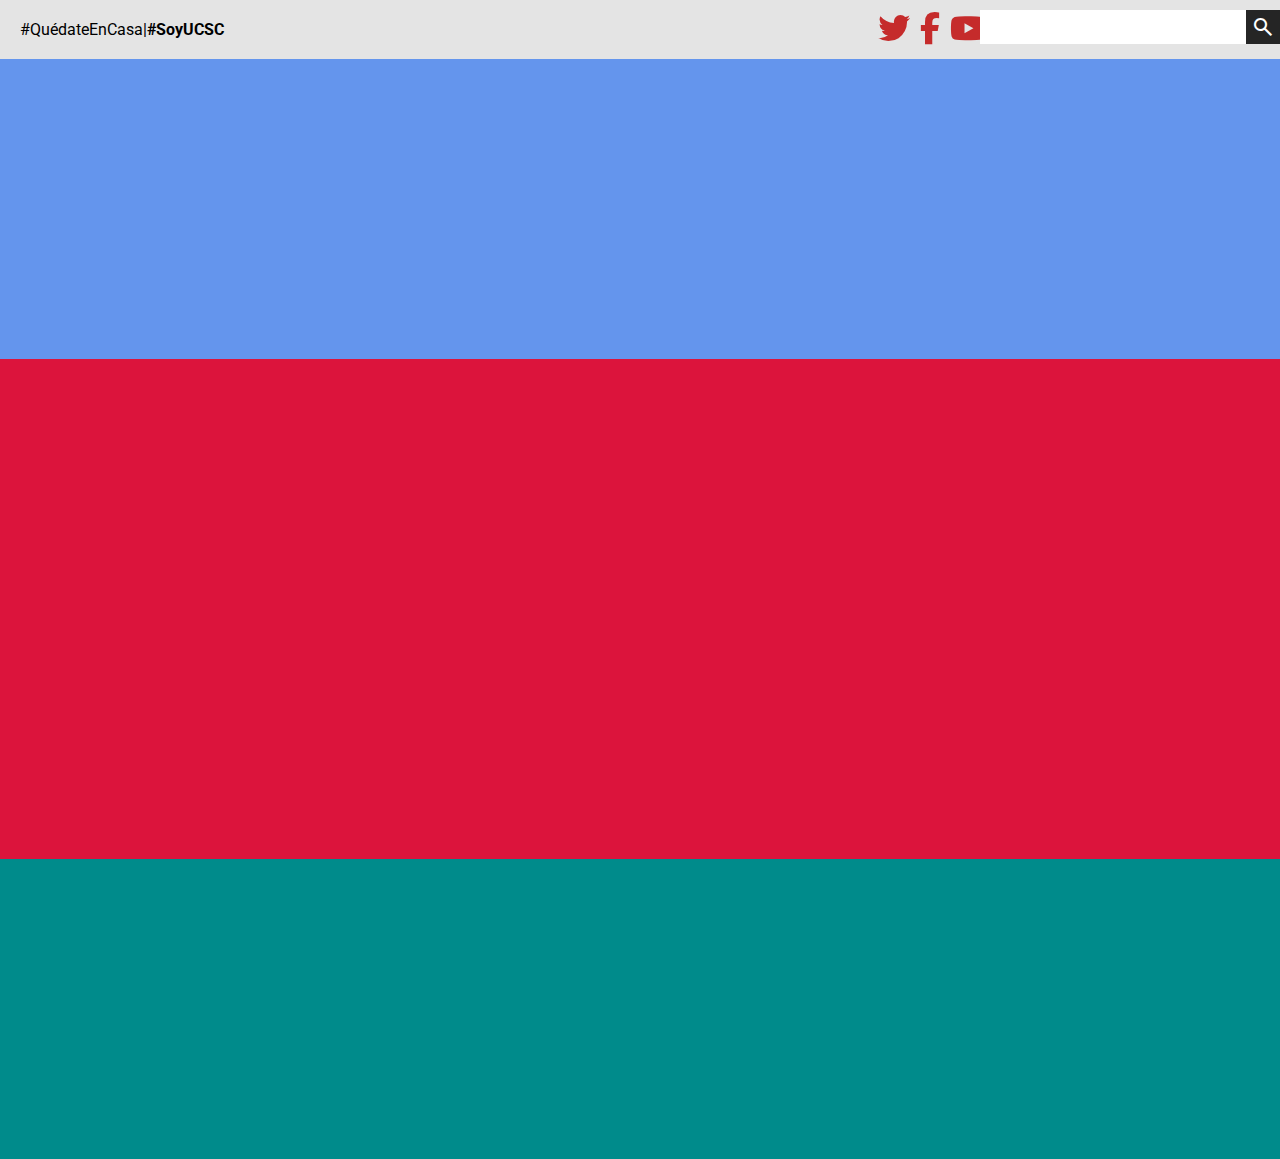
==== 07.09.2023/test1.html @ c818ee73 "test1" ====
<!DOCTYPE html>
<html lang="en">
<head>
    <meta charset="UTF-8">
    <link rel="stylesheet" href="estilos.css">
    <link rel="preconnect" href="https://fonts.googleapis.com">
<link rel="preconnect" href="https://fonts.gstatic.com" crossorigin>
<link href="https://fonts.googleapis.com/css2?family=Roboto&display=swap" rel="stylesheet">
<link rel="stylesheet" href="https://cdnjs.cloudflare.com/ajax/libs/font-awesome/6.4.2/css/all.min.css">  
<link rel="stylesheet" href="https://fonts.googleapis.com/css2?family=Material+Symbols+Outlined:opsz,wght,FILL,GRAD@20..48,100..700,0..1,-50..200" />    
    <title>Test 1</title>
</head>
<body>
    <div class="divCero">
        <div class="quedateEnCasa">
            <span>#QuédateEnCasa</span>
            |
            <strong>#SoyUCSC</strong>
            
            <div class="iconos">
                <i class="fa-brands fa-twitter fa-2xl" style="color: #c52b2b;"></i>
                <i class="fa-brands fa-facebook-f fa-2xl" style="color: #c52b2b;"></i>
                <i class="fa-brands fa-youtube fa-2xl" style="color: #c52b2b;"></i>
                <i class="fa-brands fa-instagram fa-2xl" style="color: #c52b2b;"></i>
                <i class="fa-brands fa-flickr fa-2xl" style="color: #c52b2b;"></i>
            </div>
            
            <div class="buscador">
                
                <span id="lupa" class="material-symbols-outlined">
                    search
                    </span>
            </div>

        </div>
      
    </div>
    <div class="divUno">  
    
    </div>
    <div class="divDos">
        
    </div>
    <div class="divTres">

    </div>
  
</body>
</html>
---- 07.09.2023/estilos.css ----
*{
    margin: 0;
    font-family: 'Roboto', sans-serif;
}

.divCero{
    background-color: rgb(228, 228, 228);
    width: 100%;
    height: fit-content;
    display: flex;
}

.quedateEnCasa{
    padding: 20px;
    display: flex;
}
.iconos{
    margin-top: 8px;
    display: flex;
    position: fixed;
    right: 17%;
}
i{
    padding-left: 10px;
}
.buscador{
    background-color: white;
    width: 300px;
    height: 34px;
    display: flex;
    position: fixed;
    right: 0%;
    top: 10px;
}
#lupa{
    position: fixed;
    display: flex;
    right: 0%;
    background-color: rgb(37, 37, 37);
    padding: 5px;
    color: white;
}






.divUno{
    width: 100%;
    background-color: cornflowerblue;
    display: flexbox;
    height: 300px;
}

.divDos{
    width: 100%;
    background-color: crimson;
    height: 500px;
}

.divTres{
    width: 100%;
    background-color: darkcyan;
    height: 300px;
}
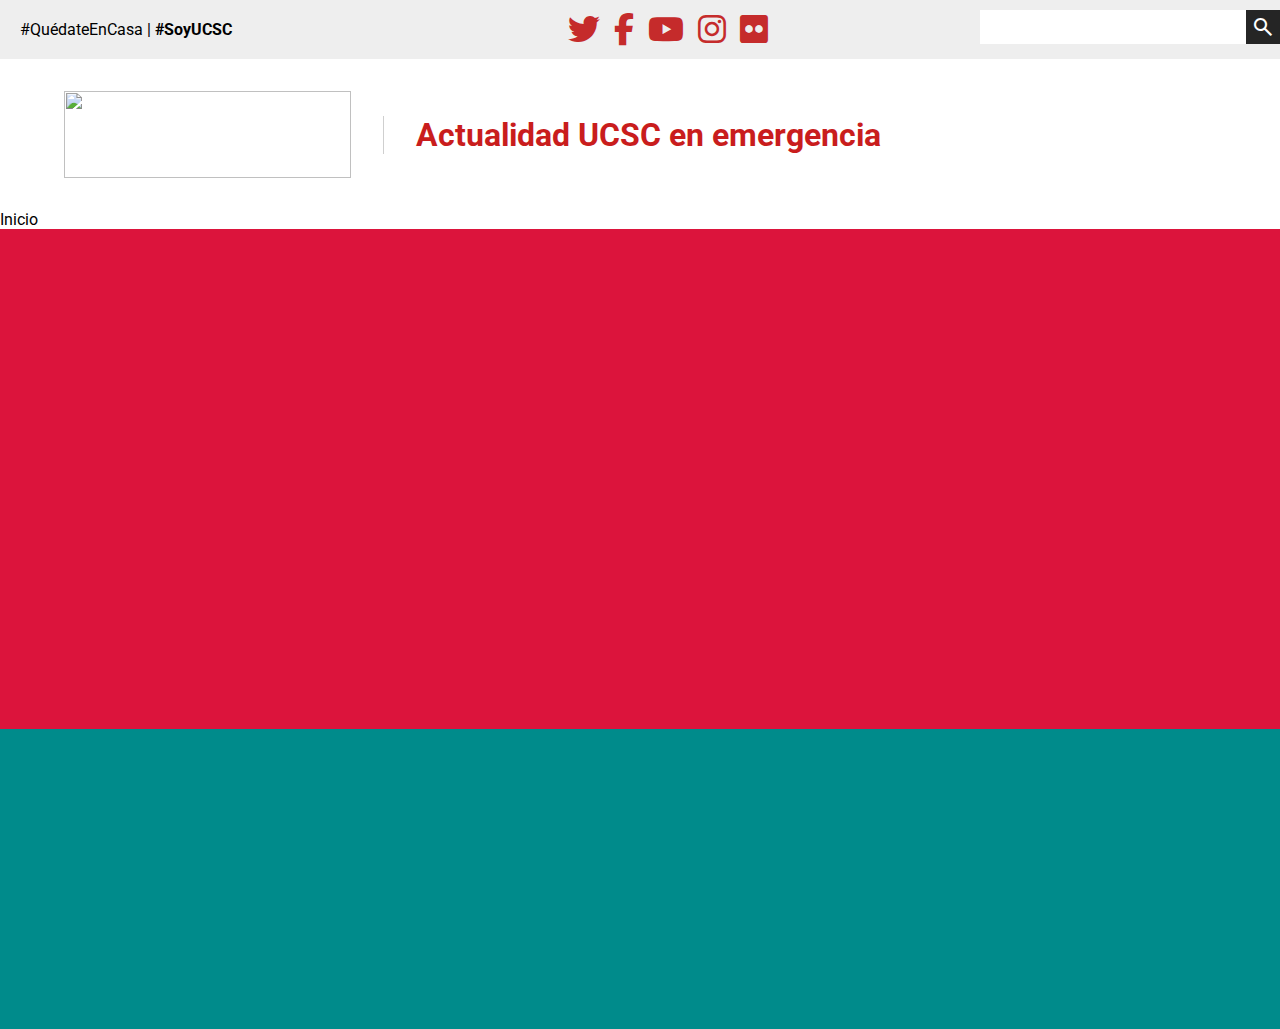
==== commit 91646dec: "cambios" ====
--- a/07.09.2023/test1.html
+++ b/07.09.2023/test1.html
@@ -26,18 +26,38 @@
             </div>
             
             <div class="buscador">
-                
                 <span id="lupa" class="material-symbols-outlined">
                     search
                     </span>
             </div>
+        </div>
+    </div>
 
+
+
+
+
+    <div class="divUno"> 
+        
+        <div class="contenedor">
+            <img src="https://quedateencasa.ucsc.cl/wp-content/themes/corporativo/assets/img/logo-ucsc-2023.svg" alt="" class="logo">
         </div>
-      
+        <h1 class="textoActualidadUCSC">
+            <p class="colortext">Actualidad UCSC en emergencia</p>
+        </h1>
     </div>
-    <div class="divUno">  
-    
-    </div>
+    <nav class="barraNavegacion">
+        Inicio
+    </nav>
+
+
+
+
+
+
+
+
+
     <div class="divDos">
         
     </div>
--- a/07.09.2023/estilos.css
+++ b/07.09.2023/estilos.css
@@ -4,7 +4,7 @@
 }
 
 .divCero{
-    background-color: rgb(228, 228, 228);
+    background-color: rgb(238, 238, 238);
     width: 100%;
     height: fit-content;
     display: flex;
@@ -12,13 +12,12 @@
 
 .quedateEnCasa{
     padding: 20px;
-    display: flex;
+
 }
 .iconos{
-    margin-top: 8px;
-    display: flex;
-    position: fixed;
-    right: 17%;
+    display: inline;
+    position: absolute;
+    right: 40%;
 }
 i{
     padding-left: 10px;
@@ -33,8 +32,9 @@
     top: 10px;
 }
 #lupa{
-    position: fixed;
+    position: absolute;
     display: flex;
+    align-items: center;
     right: 0%;
     background-color: rgb(37, 37, 37);
     padding: 5px;
@@ -48,10 +48,43 @@
 
 .divUno{
     width: 100%;
-    background-color: cornflowerblue;
-    display: flexbox;
-    height: 300px;
+    background-color: white;
+    align-items: center;
+    display: flex;
+    height: fit-content;
 }
+
+.contenedor{
+    padding: 2rem;
+    padding-left: 4rem;
+    display: flex;
+  
+}
+
+.logo{
+    width: 287px;
+    height: 87px;
+}
+
+.textoActualidadUCSC{
+    font-size: 2rem;
+    padding-left: 2rem;
+    border-left: 1px solid;
+    border-color: rgb(207, 207, 207);
+}
+
+.colortext{
+    color: rgb(201, 29, 29);
+}
+
+.barraNavegacion{
+}
+
+
+
+
+
+
 
 .divDos{
     width: 100%;
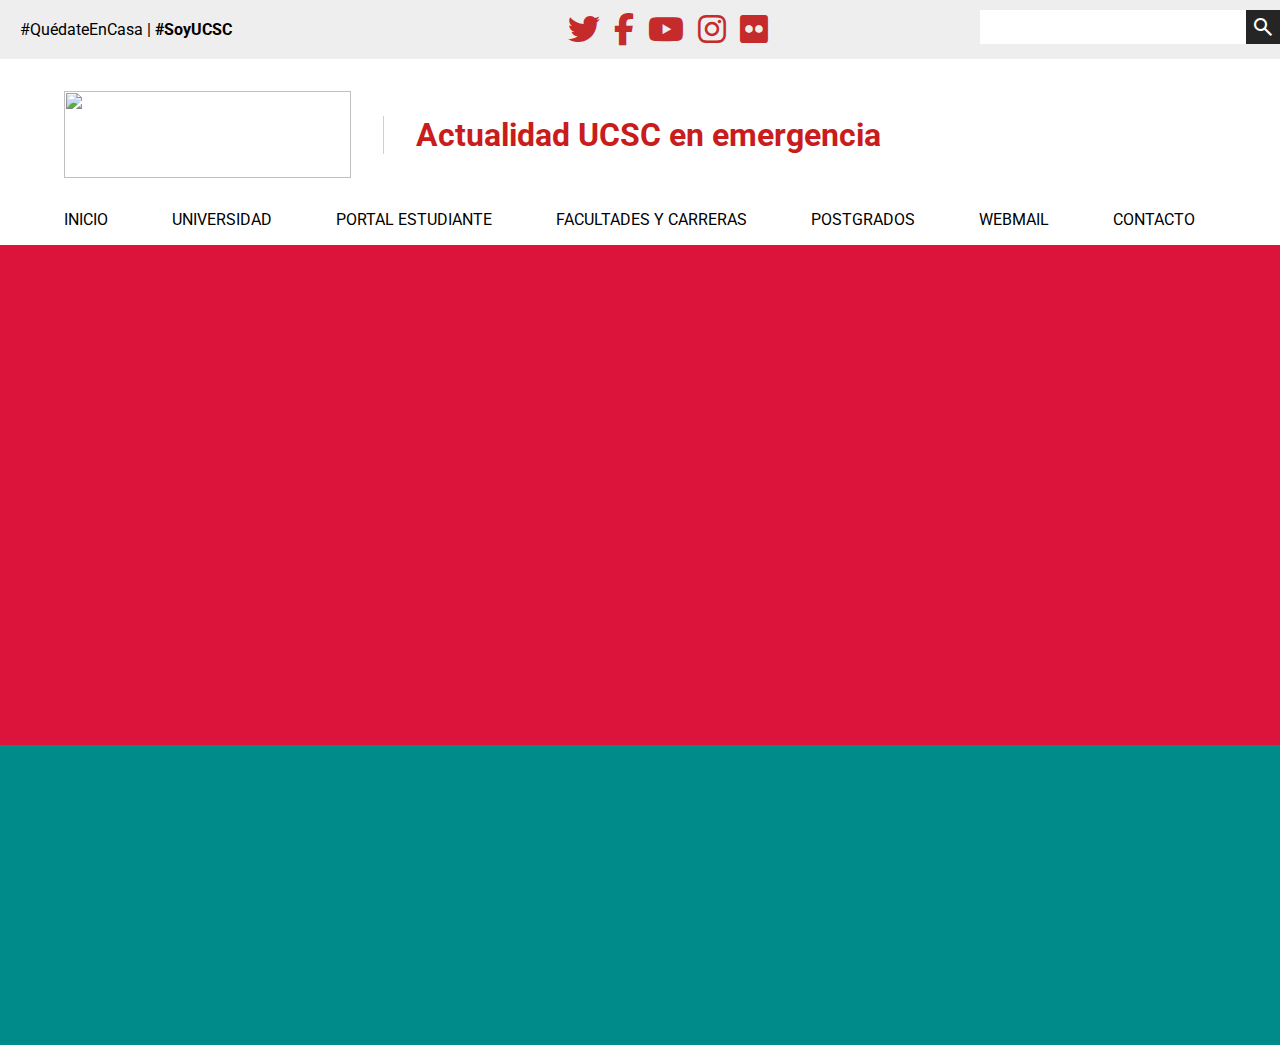
==== commit 6d944f93: "asefklsaf" ====
--- a/07.09.2023/test1.html
+++ b/07.09.2023/test1.html
@@ -47,7 +47,13 @@
         </h1>
     </div>
     <nav class="barraNavegacion">
-        Inicio
+        <p class="textoNav">INICIO</p>
+        <p class="textoNav">UNIVERSIDAD</p>
+        <p class="textoNav">PORTAL ESTUDIANTE</p>
+        <p class="textoNav">FACULTADES Y CARRERAS</p>
+        <p class="textoNav">POSTGRADOS</p>
+        <p class="textoNav">WEBMAIL</p>
+        <p class="textoNav">CONTACTO</p>
     </nav>
 
 
--- a/07.09.2023/estilos.css
+++ b/07.09.2023/estilos.css
@@ -78,9 +78,15 @@
 }
 
 .barraNavegacion{
+    display: flex;
+    align-items: center;
 }
 
+.textoNav{
+    padding-left: 4rem;
+    padding-bottom: 1rem;
 
+}
 
 
 
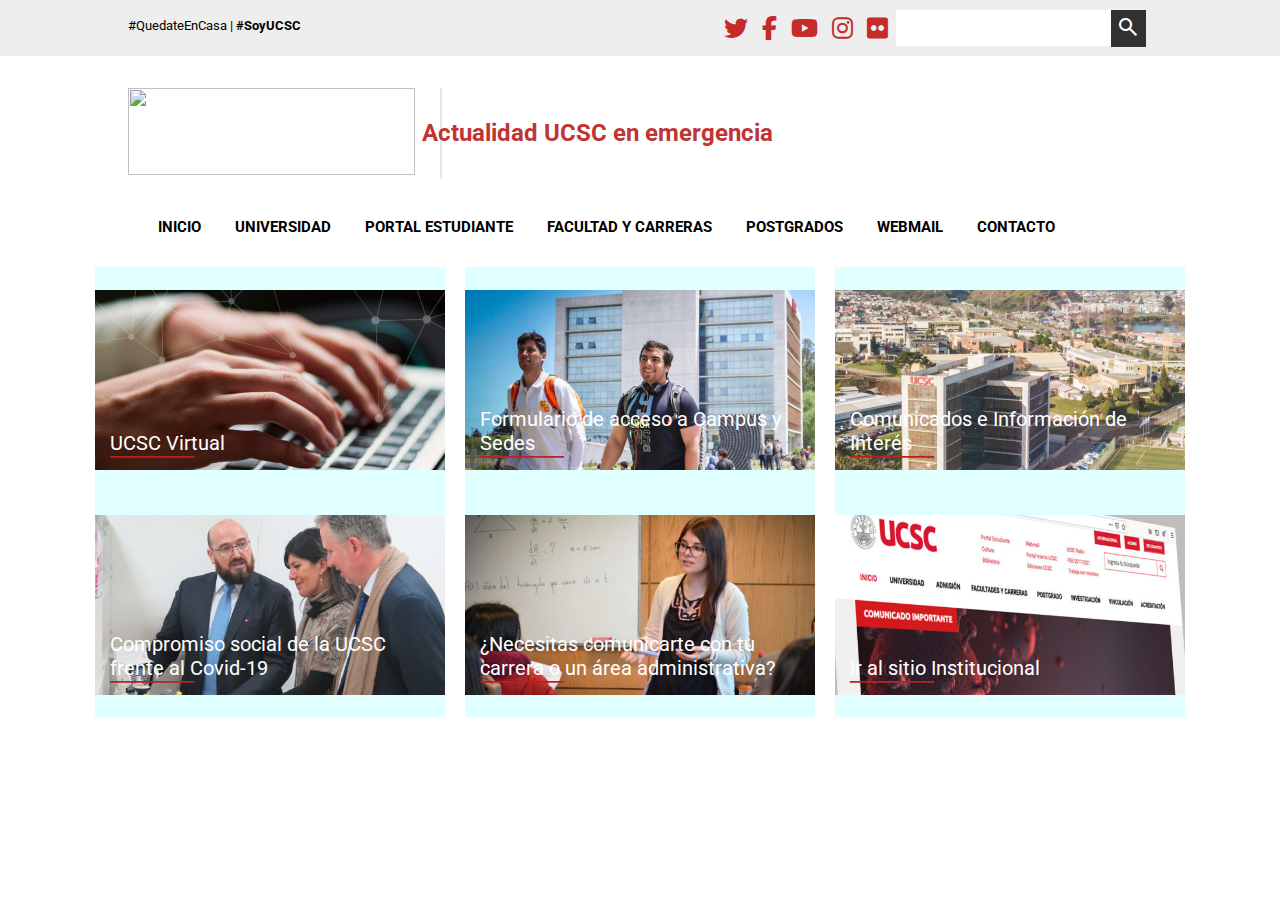
==== commit 470139af: "avance insano" ====
--- a/07.09.2023/test1.html
+++ b/07.09.2023/test1.html
@@ -1,5 +1,5 @@
 <!DOCTYPE html>
-<html lang="en">
+<html lang="es">
 <head>
     <meta charset="UTF-8">
     <link rel="stylesheet" href="estilos.css">
@@ -11,65 +11,100 @@
     <title>Test 1</title>
 </head>
 <body>
-    <div class="divCero">
-        <div class="quedateEnCasa">
-            <span>#QuédateEnCasa</span>
+    <div id="header">
+        <div id="quedateEnCasa">
+            <span>#QuedateEnCasa    </span>
             |
             <strong>#SoyUCSC</strong>
-            
-            <div class="iconos">
-                <i class="fa-brands fa-twitter fa-2xl" style="color: #c52b2b;"></i>
-                <i class="fa-brands fa-facebook-f fa-2xl" style="color: #c52b2b;"></i>
-                <i class="fa-brands fa-youtube fa-2xl" style="color: #c52b2b;"></i>
-                <i class="fa-brands fa-instagram fa-2xl" style="color: #c52b2b;"></i>
-                <i class="fa-brands fa-flickr fa-2xl" style="color: #c52b2b;"></i>
-            </div>
-            
-            <div class="buscador">
-                <span id="lupa" class="material-symbols-outlined">
-                    search
-                    </span>
-            </div>
         </div>
+        <div id="iconos">
+            <i class="fa-brands fa-twitter fa-xl" style="color: #c52b2b;"></i>
+            <i class="fa-brands fa-facebook-f fa-xl" style="color: #c52b2b;"></i>
+            <i class="fa-brands fa-youtube fa-xl" style="color: #c52b2b;"></i>
+            <i class="fa-brands fa-instagram fa-xl" style="color: #c52b2b;"></i>
+            <i class="fa-brands fa-flickr fa-xl" style="color: #c52b2b;"></i>
+        </div>
+        <div class="buscador">
+            <span id="lupa" class="material-symbols-outlined">
+                search
+            </span>
+        </div>
+    </div>
+
+
+    <div id="medio">
+        <div id="imagenUCSC">
+            <img src="https://quedateencasa.ucsc.cl/wp-content/themes/corporativo/assets/img/logo-ucsc-2023.svg" alt="" class="logo">
+        </div>
+        <div id="textoMedioConfig">
+            <h2 id="textoMedio">Actualidad UCSC en emergencia</h2>
+        </div>
+        
+
+    </div>
+
+
+    <div id="nav">
+        <nav id="tabNav">
+            <b><p class="textoNavegacion">INICIO</p></b>
+            <b><p class="textoNavegacion">UNIVERSIDAD</p></b>
+            <b><p class="textoNavegacion">PORTAL ESTUDIANTE</p></b>
+            <b><p class="textoNavegacion">FACULTAD Y CARRERAS</p></b>
+            <b><p class="textoNavegacion">POSTGRADOS</p></b>
+            <b><p class="textoNavegacion">WEBMAIL</p></b>
+            <b><p class="textoNavegacion">CONTACTO</p></b>
+        </nav>
     </div>
 
 
 
 
 
-    <div class="divUno"> 
-        
-        <div class="contenedor">
-            <img src="https://quedateencasa.ucsc.cl/wp-content/themes/corporativo/assets/img/logo-ucsc-2023.svg" alt="" class="logo">
+    <div id="main">
+        <div class="cuadradoImagen">
+            <div id="imagen1">
+                <p class="texto">UCSC Virtual</p>
+                <b><p class="subrayado">____________</p></b>
+
+            </div>
+
+            <div id="imagen2">
+                <p class="texto"> Compromiso social de la UCSC <br>frente al Covid-19</p>
+                <b><p class="subrayado">____________</p></b>
+            </div>
         </div>
-        <h1 class="textoActualidadUCSC">
-            <p class="colortext">Actualidad UCSC en emergencia</p>
-        </h1>
+
+        <div class="cuadradoImagen">
+            <div id="imagen3">
+                <p class="texto">Formulario de acceso a Campus y Sedes</p>
+                <b><p class="subrayado">____________</p></b>
+
+            </div>
+
+            <div id="imagen4">
+                <p class="texto">¿Necesitas comunicarte con tu carrera o un área administrativa?</p>
+                <b><p class="subrayado">____________</p></b>
+            </div>
+        </div>
+
+        <div class="cuadradoImagen">
+            <div id="imagen5">
+                <p class="texto">Comunicados e Información de Interés</p>
+                <b><p class="subrayado">____________</p></b>
+
+            </div>
+
+            <div id="imagen6">
+                <p class="texto">Ir al sitio Institucional</p>
+                <b><p class="subrayado">____________</p></b>
+            </div>
+        </div>
+
     </div>
-    <nav class="barraNavegacion">
-        <p class="textoNav">INICIO</p>
-        <p class="textoNav">UNIVERSIDAD</p>
-        <p class="textoNav">PORTAL ESTUDIANTE</p>
-        <p class="textoNav">FACULTADES Y CARRERAS</p>
-        <p class="textoNav">POSTGRADOS</p>
-        <p class="textoNav">WEBMAIL</p>
-        <p class="textoNav">CONTACTO</p>
-    </nav>
 
 
-
-
-
-
-
-
-
-    <div class="divDos">
-        
-    </div>
-    <div class="divTres">
+    <div id="footer">
 
     </div>
-  
 </body>
 </html>--- a/07.09.2023/estilos.css
+++ b/07.09.2023/estilos.css
@@ -1,105 +1,188 @@
 *{
     margin: 0;
+    padding: 0;
     font-family: 'Roboto', sans-serif;
 }
 
-.divCero{
-    background-color: rgb(238, 238, 238);
-    width: 100%;
-    height: fit-content;
+#header{
+    background: rgb(238, 238, 238);
+    height: 3.5em;
     display: flex;
+    align-items: center;
+    justify-content: right;
+    position: relative;
 }
 
-.quedateEnCasa{
-    padding: 20px;
+#quedateEnCasa{
+    height: 50%;
+    position: absolute;
+    bottom: 10px;
+    font-size: 13px;
+    left: 10%;
+}
 
+#iconos{
+    position: absolute;
+    left: 55%;
+    padding: 10px;
 }
-.iconos{
-    display: inline;
-    position: absolute;
-    right: 40%;
-}
+
 i{
     padding-left: 10px;
 }
+
 .buscador{
-    background-color: white;
-    width: 300px;
-    height: 34px;
+    width: 250px;
+    height: 65%;
+    position: absolute;
+    left: 70%;
+    background: white;
     display: flex;
-    position: fixed;
-    right: 0%;
-    top: 10px;
+    justify-content: flex-end;
 }
+
 #lupa{
-    position: absolute;
-    display: flex;
-    align-items: center;
-    right: 0%;
-    background-color: rgb(37, 37, 37);
+    background: rgb(49, 49, 49);
+    height: 74%;
     padding: 5px;
+    width: 25px;
     color: white;
 }
 
-
-
-
-
-
-.divUno{
-    width: 100%;
-    background-color: white;
+#medio{
+    display: flex;
     align-items: center;
-    display: flex;
-    height: fit-content;
+    height: 9em;
+    justify-content: center;
+    padding: 5px;
 }
 
-.contenedor{
-    padding: 2rem;
-    padding-left: 4rem;
-    display: flex;
-  
+#imagenUCSC{
+    position: absolute;
+    left: 10%;
+    border-right: 2px solid;
+    padding-right: 25px;
+    border-color: rgb(232, 232, 232);
 }
-
 .logo{
     width: 287px;
     height: 87px;
 }
 
-.textoActualidadUCSC{
-    font-size: 2rem;
-    padding-left: 2rem;
-    border-left: 1px solid;
-    border-color: rgb(207, 207, 207);
+#textoMedioConfig{
+    position: absolute;
+    left: 33%;
 }
 
-.colortext{
-    color: rgb(201, 29, 29);
+#textoMedio{
+    color: rgb(193, 52, 52);
+    
 }
 
-.barraNavegacion{
+#nav{
     display: flex;
+    position: relative;
     align-items: center;
+    height: 2em;
+    justify-content: flex-start;
 }
 
-.textoNav{
-    padding-left: 4rem;
-    padding-bottom: 1rem;
+#tabNav{
+    position: absolute;
+    left: 10%;
+}
+
+
+.textoNavegacion{
+    padding-left: 30px;
+    font-size: 15px;
+    display: inline-block;
+
+}
+
+#main{
+    width: 100%;
+    height: 500px;
+    display: flex;
+    flex-wrap: wrap;
+    align-items: center;
+    justify-content: center;
+}
+
+.cuadradoImagen{
+    width: 350px;
+    height: 450px;
+    margin: 10px;
+    background: lightcyan;
+    display: flex;
+    position: relative;
+    flex-direction: column;
+    justify-content: space-around;
 
 }
 
 
 
+#imagen1{
+   width: 350px;
+   height: 180px;
+   background-image: url('foto1.jpg');
+   background-size: cover;
+   position: relative;
+}
 
 
-.divDos{
-    width: 100%;
-    background-color: crimson;
-    height: 500px;
+#imagen2{
+    background-image: url('foto4.jpg');
+    background-size: cover;
+    position: relative;
+    width: 350px;
+    height: 180px;
 }
 
-.divTres{
-    width: 100%;
-    background-color: darkcyan;
-    height: 300px;
+#imagen3{
+    background-image: url('foto2.jpg');
+    background-size: cover;
+    position: relative;
+    width: 350px;
+    height: 180px;
+}
+
+#imagen4{
+    background-image: url('foto5.jpg');
+    background-size: cover;
+    position: relative;
+    width: 350px;
+    height: 180px;
+}
+
+#imagen5{
+    background-image: url('foto3.jpg');
+    background-size: cover;
+    position: relative;
+    width: 350px;
+    height: 180px;
+}
+
+#imagen6{
+    background-image: url('foto6.jpg');
+    background-size: cover;
+    position: relative;
+    width: 350px;
+    height: 180px;
+}
+.texto{
+    position: absolute;
+    font-size: 20px;
+    padding: 15px;
+    bottom: 0%;
+    color: white;
+    
+}
+
+.subrayado{
+    color: rgb(187, 33, 33);
+    position: absolute;
+    bottom: 0%;
+    padding: 15px 15px 10px 15px;
 }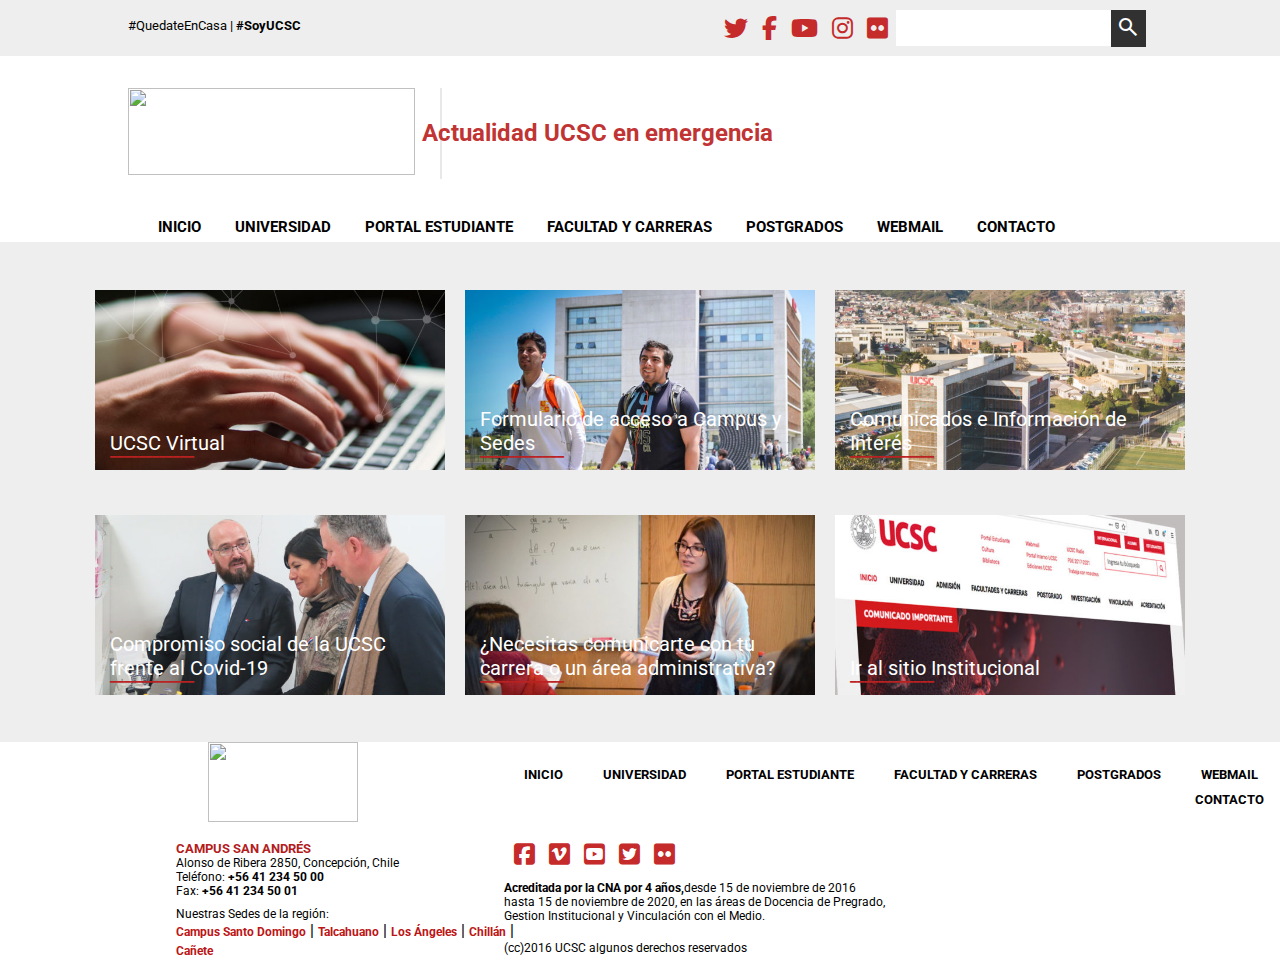
==== commit e7b8364f: "wiiiu wiiiu" ====
--- a/07.09.2023/test1.html
+++ b/07.09.2023/test1.html
@@ -31,7 +31,6 @@
         </div>
     </div>
 
-
     <div id="medio">
         <div id="imagenUCSC">
             <img src="https://quedateencasa.ucsc.cl/wp-content/themes/corporativo/assets/img/logo-ucsc-2023.svg" alt="" class="logo">
@@ -39,10 +38,7 @@
         <div id="textoMedioConfig">
             <h2 id="textoMedio">Actualidad UCSC en emergencia</h2>
         </div>
-        
-
     </div>
-
 
     <div id="nav">
         <nav id="tabNav">
@@ -57,15 +53,11 @@
     </div>
 
 
-
-
-
     <div id="main">
         <div class="cuadradoImagen">
             <div id="imagen1">
                 <p class="texto">UCSC Virtual</p>
                 <b><p class="subrayado">____________</p></b>
-
             </div>
 
             <div id="imagen2">
@@ -99,12 +91,68 @@
                 <b><p class="subrayado">____________</p></b>
             </div>
         </div>
-
     </div>
 
 
     <div id="footer">
+        <div id="imagenUCSC2">
+            <img src="https://quedateencasa.ucsc.cl/wp-content/themes/corporativo/assets/img/logo-ucsc-2023.svg" alt="" class="logo2">
+        </div>
+        <div id="navegacion1">
+            <b><p class="textoNavegacion1">INICIO</p></b>
+            <b><p class="textoNavegacion1">UNIVERSIDAD</p></b>
+            <b><p class="textoNavegacion1">PORTAL ESTUDIANTE</p></b>
+            <b><p class="textoNavegacion1">FACULTAD Y CARRERAS</p></b>
+            <b><p class="textoNavegacion1">POSTGRADOS</p></b>
+            <b><p class="textoNavegacion1">WEBMAIL</p></b>
+            <b><p class="textoNavegacion2">CONTACTO</p></b>
+        </div>
+    </div>
+
+
+
+
+    <div id="footerParte2">
+        <div id="parte1">
+            <div id="campus">
+                <h5>CAMPUS SAN ANDRÉS</h5>
+                <p class="letrasFinal">Alonso de Ribera 2850, Concepción, Chile</p>
+                <p class="letrasFinal">Teléfono: <b>+56 41 234 50 00</b></p>
+                <p class="letrasFinal">Fax: <b>+56 41 234 50 01</b></p>
+            </div>
+
+            <div id="nuestraSedes">
+                <p class="letrasFinal">Nuestras Sedes de la región:</p>
+                <p class="letrasRojoFinal"><b>Campus Santo Domingo</b></p> |
+                <p class="letrasRojoFinal"> <b>Talcahuano</b></p> |
+                <p class="letrasRojoFinal"><b>Los Ángeles</b></p> |
+                <p class="letrasRojoFinal"><b>Chillán</b></p>   |
+                <p class="letrasRojoFinal"><b>Cañete</b></p>    
+            </div>
+        </div>
+
+        <div id="parte2">
+            <div id="campus">
+                <i class="fa-brands fa-square-facebook fa-xl" style="color: #c52b2b;"></i>
+                <i class="fa-brands fa-vimeo fa-xl" style="color: #c52b2b;"></i>
+                <i class="fa-brands fa-square-youtube fa-xl" style="color: #c52b2b;"></i>
+                <i class="fa-brands fa-square-twitter fa-xl" style="color: #c52b2b;"></i>
+                <i class="fa-brands fa-flickr fa-xl" style="color: #c52b2b;"></i>
+            </div>
+
+            <div id="Acreditada">
+                <p class="letrasFinal"><b>Acreditada por la CNA por 4 años,</b>desde 15 de noviembre de 2016</p>
+                <p class="letrasFinal">hasta 15 de noviembre de 2020, en las áreas de Docencia de Pregrado,</b></p>
+                <p class="letrasFinal">Gestion Institucional y Vinculación con el Medio.</p>
+            </div>
+
+            <div id="cc">
+                <p class="letrasFinal">(cc)2016 UCSC algunos derechos reservados</p>
+            </div>
+
+
+        </div>
 
     </div>
 </body>
-</html>+</html>
--- a/07.09.2023/estilos.css
+++ b/07.09.2023/estilos.css
@@ -107,18 +107,17 @@
     flex-wrap: wrap;
     align-items: center;
     justify-content: center;
+    background: rgb(238, 238, 238);
 }
 
 .cuadradoImagen{
     width: 350px;
     height: 450px;
     margin: 10px;
-    background: lightcyan;
     display: flex;
     position: relative;
     flex-direction: column;
     justify-content: space-around;
-
 }
 
 
@@ -185,4 +184,85 @@
     position: absolute;
     bottom: 0%;
     padding: 15px 15px 10px 15px;
+}
+
+#footer{
+    height: fit-content;
+    display: flex;
+
+}
+.logo2{
+    width: 150px;
+    height: 80px;
+}
+
+#imagenUCSC2{
+    height: fit-content;
+    padding-left: 13rem;
+}
+
+#navegacion1{
+    display: flex;
+    width: 800px;
+    height: 65px;
+    align-items: center;
+    justify-content: flex-end;
+    padding-left: 100px;
+    position: relative;
+    flex-wrap: wrap;
+}
+
+.textoNavegacion1{
+    padding-left: 40px;
+    font-size: 13px;
+}
+
+.textoNavegacion2{
+   position: absolute;
+   left: 93%;
+   bottom: 0%;
+   font-size: 13px;
+
+}
+
+#footerParte2{
+    display: flex;
+    align-items: center;
+    justify-content: center;
+
+    
+}
+
+#parte1{
+    width: 350px;
+    height: 8rem;
+    display:flex;
+    margin: 10px;
+    position: absolute;
+    left: 13%;
+    flex-direction: column;
+    justify-content: space-around;  
+}
+
+.letrasRojoFinal{
+    display: inline;
+    font-size: 12px;
+    color: rgb(187, 22, 22);
+}
+.letrasFinal{
+    font-size: 12px;
+}
+
+h5{
+    color: rgb(180, 29, 29);
+}
+
+#parte2{
+    display:flex;
+    margin: 10px;
+    padding-left: 7rem;
+    height: 8rem;
+    width: 24rem;
+    flex-direction: column;
+    justify-content: space-around;
 }